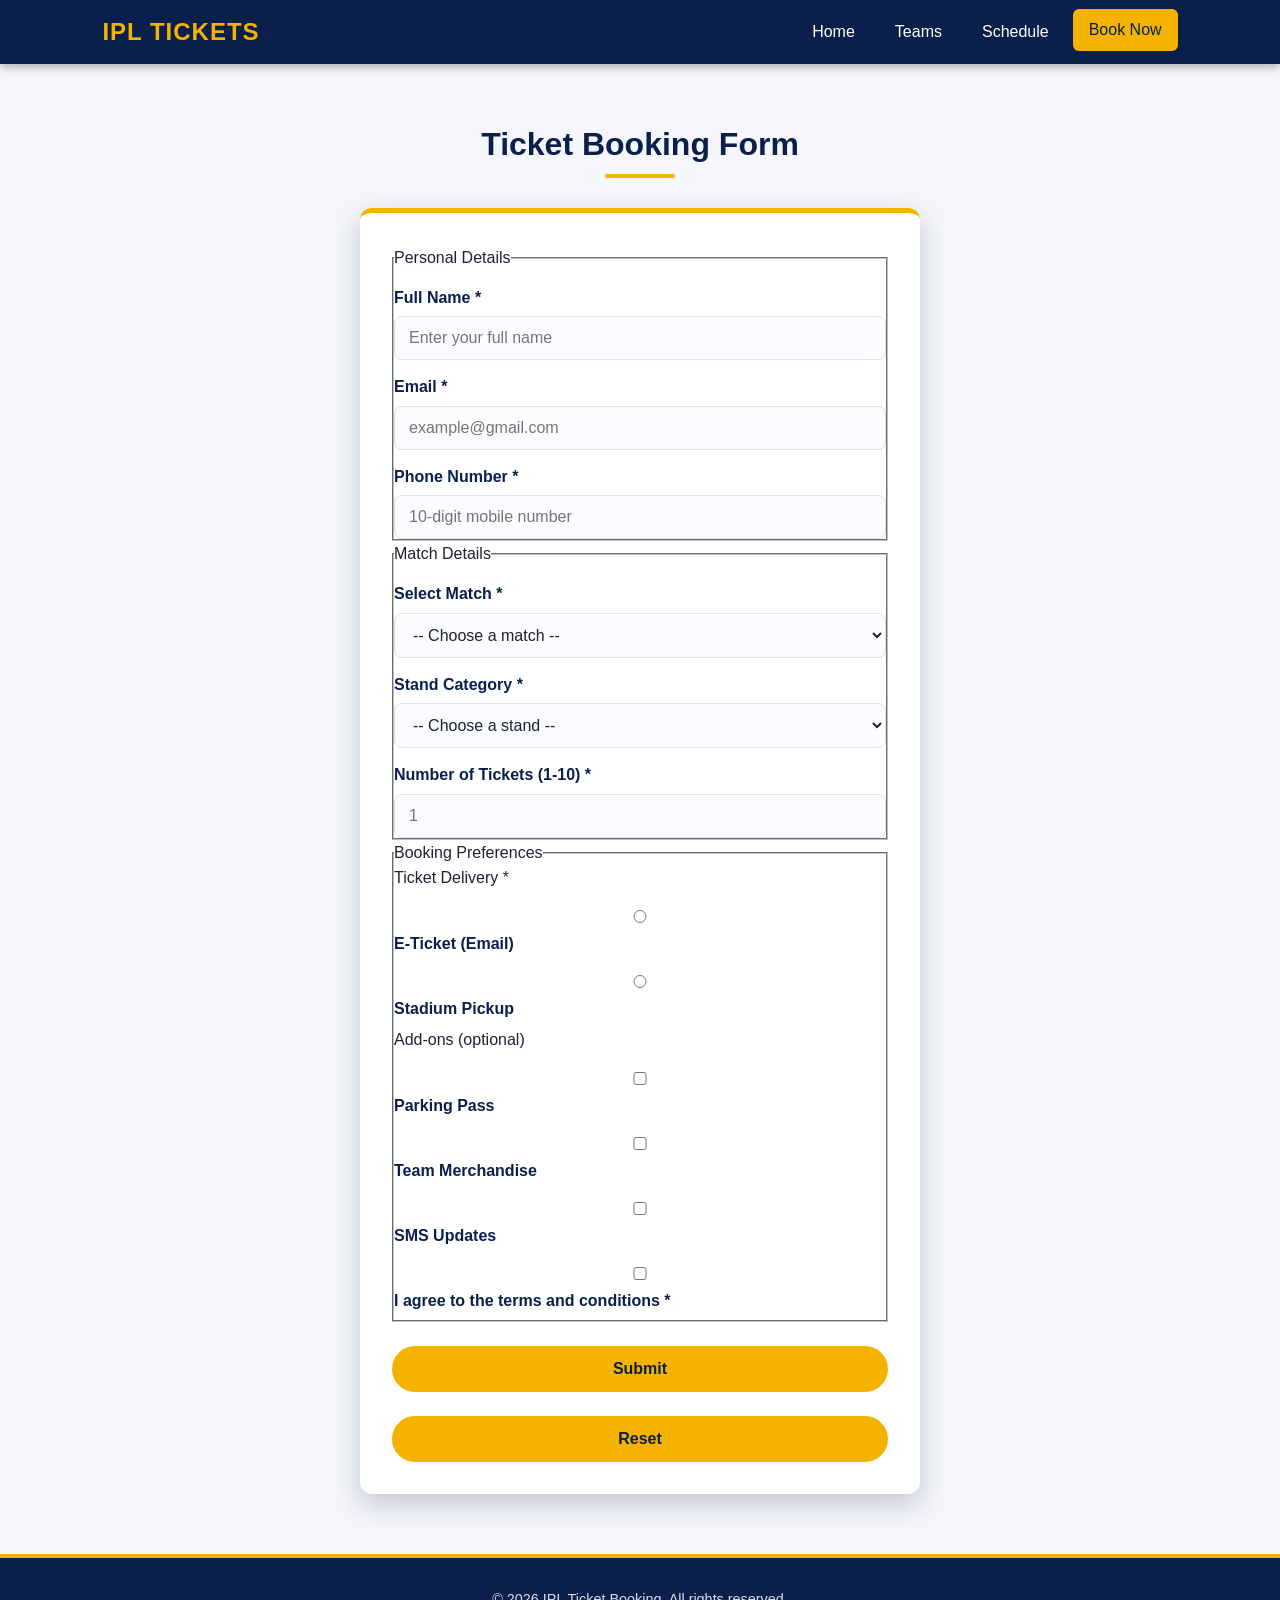
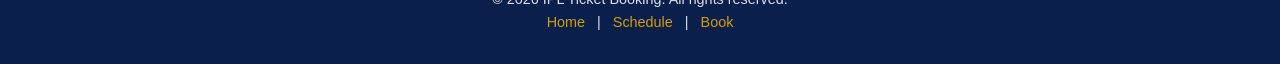
==== booking.html @ ba22db17 "Add booking form page with HTML5 validation" ====
<!DOCTYPE html>
<html lang="en">
<head>
  <meta charset="UTF-8">
  <meta name="viewport" content="width=device-width, initial-scale=1.0">
  <title>Book Tickets | IPL Ticket Booking</title>
  <link rel="stylesheet" href="styles.css">
</head>
<body>

  <!-- NAVBAR -->
  <nav class="navbar">
    <div class="logo">IPL TICKETS</div>
    <ul>
      <li><a href="index.html">Home</a></li>
      <li><a href="index.html#teams">Teams</a></li>
      <li><a href="index.html#schedule">Schedule</a></li>
      <li><a href="booking.html" class="active">Book Now</a></li>
    </ul>
  </nav>

  <!-- BOOKING FORM -->
  <section class="booking-section">
    <h2>Ticket Booking Form</h2>

    <form id="bookingForm" action="#" method="post">

      <!-- PERSONAL DETAILS -->
      <fieldset>
        <legend>Personal Details</legend>

        <label for="name">Full Name *</label>
        <input type="text" id="name" name="name"
               placeholder="Enter your full name"
               required minlength="3" maxlength="50"
               pattern="[A-Za-z ]+"
               title="Name should contain only letters and spaces (min 3 characters)">

        <label for="email">Email *</label>
        <input type="email" id="email" name="email"
               placeholder="example@gmail.com"
               required>

        <label for="phone">Phone Number *</label>
        <input type="tel" id="phone" name="phone"
               placeholder="10-digit mobile number"
               required minlength="10" maxlength="10"
               pattern="[6-9][0-9]{9}"
               title="Enter a valid 10-digit Indian mobile number starting with 6-9">
      </fieldset>

      <!-- MATCH DETAILS -->
      <fieldset>
        <legend>Match Details</legend>

        <label for="match">Select Match *</label>
        <select id="match" name="match" required>
          <option value="">-- Choose a match --</option>
          <option value="rcb-csk">RCB vs CSK - Bengaluru (05 Apr)</option>
          <option value="mi-kkr">MI vs KKR - Mumbai (08 Apr)</option>
          <option value="dc-srh">DC vs SRH - Delhi (10 Apr)</option>
          <option value="gt-rr">GT vs RR - Ahmedabad (12 Apr)</option>
        </select>

        <label for="stand">Stand Category *</label>
        <select id="stand" name="stand" required>
          <option value="">-- Choose a stand --</option>
          <option value="general">General Stand - ₹1,200</option>
          <option value="premium">Premium Stand - ₹2,500</option>
          <option value="vip">VIP Box - ₹5,000</option>
        </select>

        <label for="tickets">Number of Tickets (1-10) *</label>
        <input type="number" id="tickets" name="tickets"
               placeholder="1"
               required min="1" max="10">
      </fieldset>

      <!-- PREFERENCES -->
      <fieldset>
        <legend>Booking Preferences</legend>

        <p class="group-label">Ticket Delivery *</p>
        <div class="option-group">
          <label class="option">
            <input type="radio" name="delivery" value="e-ticket" required> E-Ticket (Email)
          </label>
          <label class="option">
            <input type="radio" name="delivery" value="pickup"> Stadium Pickup
          </label>
        </div>

        <p class="group-label">Add-ons (optional)</p>
        <div class="option-group">
          <label class="option">
            <input type="checkbox" name="addons" value="parking"> Parking Pass
          </label>
          <label class="option">
            <input type="checkbox" name="addons" value="merch"> Team Merchandise
          </label>
          <label class="option">
            <input type="checkbox" name="addons" value="sms"> SMS Updates
          </label>
        </div>

        <label class="option terms">
          <input type="checkbox" name="terms" required>
          I agree to the terms and conditions *
        </label>
      </fieldset>

      <!-- BUTTONS -->
      <div class="form-buttons">
        <button type="submit">Submit</button>
        <button type="reset" class="btn-reset">Reset</button>
      </div>

      <p id="successMsg" class="success-msg" hidden>
        ✅ Booking submitted successfully! Your tickets will be sent shortly.
      </p>
    </form>
  </section>

  <!-- FOOTER -->
  <footer>
    <p>&copy; 2026 IPL Ticket Booking. All rights reserved.</p>
    <p><a href="index.html">Home</a> | <a href="index.html#schedule">Schedule</a> | <a href="booking.html">Book</a></p>
  </footer>

  <!-- Runs only after browser's built-in HTML5 validation passes -->
  <script>
    const form = document.getElementById("bookingForm");
    const msg = document.getElementById("successMsg");

    form.addEventListener("submit", function (e) {
      e.preventDefault();
      msg.hidden = false;
      msg.scrollIntoView({ behavior: "smooth", block: "center" });
    });

    form.addEventListener("reset", function () {
      msg.hidden = true;
    });
  </script>

</body>
</html>
---- styles.css ----
/* ==========================================================
   IPL Ticket Booking - styles.css
   Theme: Dark Blue + Gold
   ========================================================== */

/* ---------- 1. CSS VARIABLES ---------- */
:root {
  --primary: #0b1f4d;        /* dark blue */
  --primary-light: #17327a;
  --accent: #f5b301;         /* gold */
  --accent-dark: #d99a00;
  --background: #f4f6fb;
  --surface: #ffffff;
  --text: #1c2333;
  --text-light: #ffffff;
  --muted: #6b7489;
  --border: #dfe3ee;
  --radius: 12px;
  --shadow: 0 4px 14px rgba(11, 31, 77, 0.12);
  --shadow-lg: 0 10px 28px rgba(11, 31, 77, 0.22);
  --nav-height: 64px;
}

/* ---------- 2. RESET & BASE ---------- */
* {
  margin: 0;
  padding: 0;
  box-sizing: border-box;
}

html {
  scroll-behavior: smooth;
}

body {
  font-family: "Segoe UI", Roboto, Arial, sans-serif;
  background: var(--background);
  color: var(--text);
  line-height: 1.6;
  padding-top: var(--nav-height); /* space for fixed navbar */
}

h1, h2, h3 {
  line-height: 1.25;
  color: var(--primary);
}

section {
  padding: 60px 8%;
}

section > h2 {
  text-align: center;
  font-size: 2rem;
  margin-bottom: 30px;
}

section > h2::after {
  content: "";
  display: block;
  width: 70px;
  height: 4px;
  background: var(--accent);
  border-radius: 4px;
  margin: 10px auto 0;
}

a {
  text-decoration: none;
}

img {
  max-width: 100%;
  display: block;
}

/* ---------- 3. NAVIGATION BAR ---------- */
nav,
.navbar {
  position: fixed;
  top: 0;
  left: 0;
  width: 100%;
  height: var(--nav-height);
  background: var(--primary);
  display: flex;
  align-items: center;
  justify-content: space-between;
  padding: 0 8%;
  z-index: 1000;
  box-shadow: 0 2px 10px rgba(0, 0, 0, 0.35);
}

.logo {
  color: var(--accent);
  font-size: 1.5rem;
  font-weight: 800;
  letter-spacing: 1px;
}

nav ul,
.navbar ul {
  list-style: none;
  display: flex;
  gap: 8px;
}

nav ul li a,
.navbar ul li a {
  color: var(--text-light);
  font-weight: 500;
  padding: 8px 16px;
  border-radius: 6px;
  display: inline-block;
  transition: background 0.3s ease, color 0.3s ease, transform 0.2s ease;
}

nav ul li a:hover,
.navbar ul li a:hover,
nav ul li a.active {
  background: var(--accent);
  color: var(--primary);
  transform: translateY(-2px);
}

/* ---------- 4. HERO / BANNER ---------- */
.hero,
.banner {
  min-height: 85vh;
  display: flex;
  flex-direction: column;
  align-items: center;
  justify-content: center;
  text-align: center;
  gap: 18px;
  padding: 80px 8%;
  color: var(--text-light);
  background: linear-gradient(135deg, var(--primary) 0%, var(--primary-light) 60%, #2a4aa8 100%);
}

.hero h1,
.banner h1 {
  color: var(--text-light);
  font-size: clamp(2rem, 5vw, 3.6rem);
}

.hero h1 span,
.banner h1 span {
  color: var(--accent);
}

.hero p,
.banner p {
  max-width: 620px;
  font-size: 1.1rem;
  opacity: 0.92;
}

/* ---------- 5. BUTTONS ---------- */
.btn,
button {
  display: inline-block;
  font-family: inherit;
  font-size: 1rem;
  font-weight: 700;
  padding: 12px 28px;
  border: 2px solid var(--accent);
  border-radius: 50px;
  background: var(--accent);
  color: var(--primary);
  cursor: pointer;
  transition: all 0.3s ease;
}

.btn:hover,
button:hover {
  background: var(--accent-dark);
  border-color: var(--accent-dark);
  transform: translateY(-3px);
  box-shadow: var(--shadow-lg);
}

.btn-outline {
  background: transparent;
  color: var(--text-light);
  border-color: var(--text-light);
}

.btn-outline:hover {
  background: var(--text-light);
  color: var(--primary);
  border-color: var(--text-light);
}

.hero-buttons {
  display: flex;
  gap: 16px;
  flex-wrap: wrap;
  justify-content: center;
  margin-top: 10px;
}

/* ---------- 6. CARDS (teams / featured matches) ---------- */
.cards,
.card-container {
  display: grid;
  grid-template-columns: repeat(auto-fit, minmax(250px, 1fr));
  gap: 24px;
}

.card {
  background: var(--surface);
  border: 1px solid var(--border);
  border-radius: var(--radius);
  padding: 24px;
  text-align: center;
  box-shadow: var(--shadow);
  transition: transform 0.3s ease, box-shadow 0.3s ease;
}

.card:hover {
  transform: translateY(-6px);
  box-shadow: var(--shadow-lg);
  border-color: var(--accent);
}

.card h3 {
  margin-bottom: 8px;
}

.card p {
  color: var(--muted);
  margin-bottom: 14px;
}

.card .price {
  display: block;
  font-size: 1.3rem;
  font-weight: 800;
  color: var(--accent-dark);
  margin-bottom: 14px;
}

/* ---------- 7. TABLES (match schedule) ---------- */
.table-wrapper {
  overflow-x: auto;
  border-radius: var(--radius);
  box-shadow: var(--shadow);
}

table {
  width: 100%;
  border-collapse: collapse;
  background: var(--surface);
  overflow: hidden;
}

thead {
  background: var(--primary);
  color: var(--accent);
}

th, td {
  padding: 14px 18px;
  text-align: left;
  border-bottom: 1px solid var(--border);
}

th {
  text-transform: uppercase;
  font-size: 0.85rem;
  letter-spacing: 1px;
}

tbody tr {
  transition: background 0.2s ease;
}

tbody tr:nth-child(even) {
  background: #f8f9fd;
}

tbody tr:hover {
  background: #fff6d6;
}

/* ---------- 8. FORMS (booking form) ---------- */
form {
  max-width: 560px;
  margin: 0 auto;
  background: var(--surface);
  padding: 32px;
  border-radius: var(--radius);
  border-top: 5px solid var(--accent);
  box-shadow: var(--shadow-lg);
}

form label {
  display: block;
  font-weight: 600;
  margin: 14px 0 6px;
  color: var(--primary);
}

form input,
form select,
form textarea {
  width: 100%;
  padding: 12px 14px;
  font-family: inherit;
  font-size: 1rem;
  border: 1.5px solid var(--border);
  border-radius: 8px;
  background: #fbfcff;
  color: var(--text);
  transition: border-color 0.25s ease, box-shadow 0.25s ease;
}

form input:focus,
form select:focus,
form textarea:focus {
  outline: none;
  border-color: var(--accent);
  box-shadow: 0 0 0 3px rgba(245, 179, 1, 0.25);
}

form button {
  width: 100%;
  margin-top: 24px;
}

/* ---------- 9. FOOTER ---------- */
footer {
  background: var(--primary);
  color: var(--text-light);
  text-align: center;
  padding: 30px 8%;
  border-top: 4px solid var(--accent);
}

footer a {
  color: var(--accent);
  margin: 0 8px;
}

footer a:hover {
  text-decoration: underline;
}

footer p {
  font-size: 0.9rem;
  opacity: 0.85;
}

/* ---------- 10. RESPONSIVE ---------- */
@media (max-width: 768px) {
  nav,
  .navbar {
    padding: 0 4%;
  }

  nav ul li a,
  .navbar ul li a {
    padding: 6px 10px;
    font-size: 0.9rem;
  }

  section {
    padding: 40px 5%;
  }

  th, td {
    padding: 10px;
    font-size: 0.9rem;
  }

  form {
    padding: 22px;
  }
}
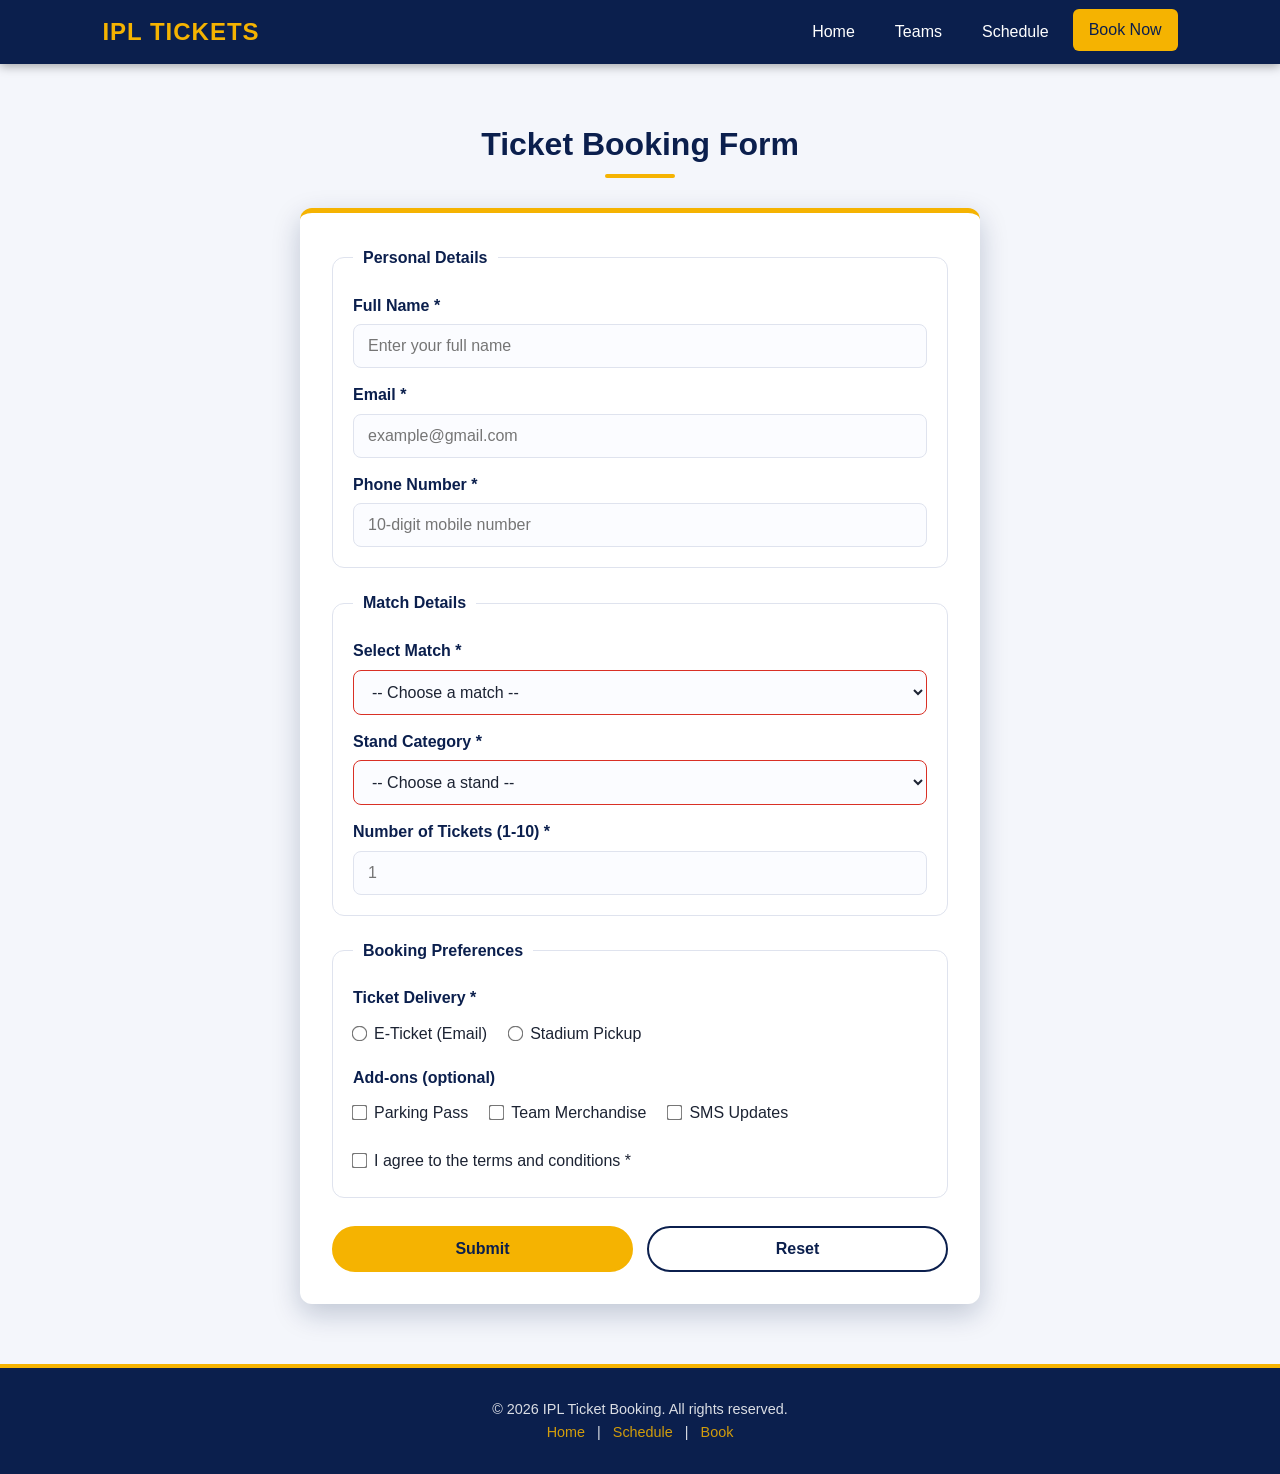
==== commit d0330781: "Add app.js with showToast() and smooth scrolling to booking form" ====
--- a/booking.html
+++ b/booking.html
@@ -127,21 +127,7 @@
     <p><a href="index.html">Home</a> | <a href="index.html#schedule">Schedule</a> | <a href="booking.html">Book</a></p>
   </footer>
 
-  <!-- Runs only after browser's built-in HTML5 validation passes -->
-  <script>
-    const form = document.getElementById("bookingForm");
-    const msg = document.getElementById("successMsg");
-
-    form.addEventListener("submit", function (e) {
-      e.preventDefault();
-      msg.hidden = false;
-      msg.scrollIntoView({ behavior: "smooth", block: "center" });
-    });
-
-    form.addEventListener("reset", function () {
-      msg.hidden = true;
-    });
-  </script>
+  <script src="app.js"></script>
 
 </body>
 </html>
--- a/styles.css
+++ b/styles.css
@@ -352,6 +352,161 @@
   opacity: 0.85;
 }
 
+/* ---------- 9b. BOOKING PAGE EXTRAS (Activity 3) ---------- */
+.booking-section {
+  min-height: 80vh;
+}
+
+.booking-section form {
+  max-width: 680px;
+}
+
+fieldset {
+  border: 1.5px solid var(--border);
+  border-radius: var(--radius);
+  padding: 8px 20px 20px;
+  margin-bottom: 22px;
+}
+
+legend {
+  padding: 0 10px;
+  font-weight: 700;
+  color: var(--primary);
+}
+
+.group-label {
+  font-weight: 600;
+  color: var(--primary);
+  margin: 14px 0 6px;
+}
+
+.option-group {
+  display: flex;
+  flex-wrap: wrap;
+  gap: 8px 22px;
+}
+
+form label.option {
+  display: flex;
+  align-items: center;
+  gap: 8px;
+  font-weight: 500;
+  color: var(--text);
+  margin: 4px 0;
+  cursor: pointer;
+}
+
+form input[type="radio"],
+form input[type="checkbox"] {
+  width: auto;
+  accent-color: var(--accent-dark);
+  transform: scale(1.2);
+}
+
+.terms {
+  margin-top: 18px !important;
+}
+
+.form-buttons {
+  display: flex;
+  gap: 14px;
+}
+
+.form-buttons button {
+  flex: 1;
+  margin-top: 6px;
+}
+
+.btn-reset {
+  background: transparent;
+  color: var(--primary);
+  border-color: var(--primary);
+}
+
+.btn-reset:hover {
+  background: var(--primary);
+  color: var(--text-light);
+  border-color: var(--primary);
+}
+
+/* Built-in validation feedback */
+form input:invalid:not(:placeholder-shown),
+form select:invalid:not(:focus) {
+  border-color: #d93025;
+}
+
+form input:valid:not(:placeholder-shown) {
+  border-color: #2e9e4f;
+}
+
+.success-msg {
+  margin-top: 20px;
+  padding: 14px;
+  border-radius: 8px;
+  background: #e6f6ec;
+  color: #1d6b38;
+  border: 1px solid #2e9e4f;
+  font-weight: 600;
+  text-align: center;
+}
+
+.success-msg[hidden] {
+  display: none;
+}
+
+/* ---------- 9c. TOAST + BOOK BUTTON (Activity 5) ---------- */
+section {
+  scroll-margin-top: var(--nav-height); /* keeps headings below the fixed navbar */
+}
+
+.btn-sm {
+  padding: 6px 20px;
+  font-size: 0.9rem;
+}
+
+#toast-container {
+  position: fixed;
+  bottom: 24px;
+  right: 24px;
+  display: flex;
+  flex-direction: column;
+  gap: 10px;
+  z-index: 2000;
+}
+
+.toast {
+  min-width: 260px;
+  max-width: 340px;
+  padding: 14px 18px;
+  border-radius: 8px;
+  border-left: 6px solid var(--accent);
+  background: var(--primary);
+  color: var(--text-light);
+  font-weight: 600;
+  box-shadow: var(--shadow-lg);
+  opacity: 0;
+  transform: translateX(40px);
+  transition: opacity 0.35s ease, transform 0.35s ease;
+}
+
+.toast.show {
+  opacity: 1;
+  transform: translateX(0);
+}
+
+.toast-success { border-left-color: #2e9e4f; }
+.toast-error   { border-left-color: #d93025; }
+.toast-info    { border-left-color: var(--accent); }
+
+@media (max-width: 768px) {
+  #toast-container {
+    left: 16px;
+    right: 16px;
+    bottom: 16px;
+  }
+  .toast { max-width: none; }
+}
+
 /* ---------- 10. RESPONSIVE ---------- */
 @media (max-width: 768px) {
   nav,
@@ -377,4 +532,4 @@
   form {
     padding: 22px;
   }
-}
+}
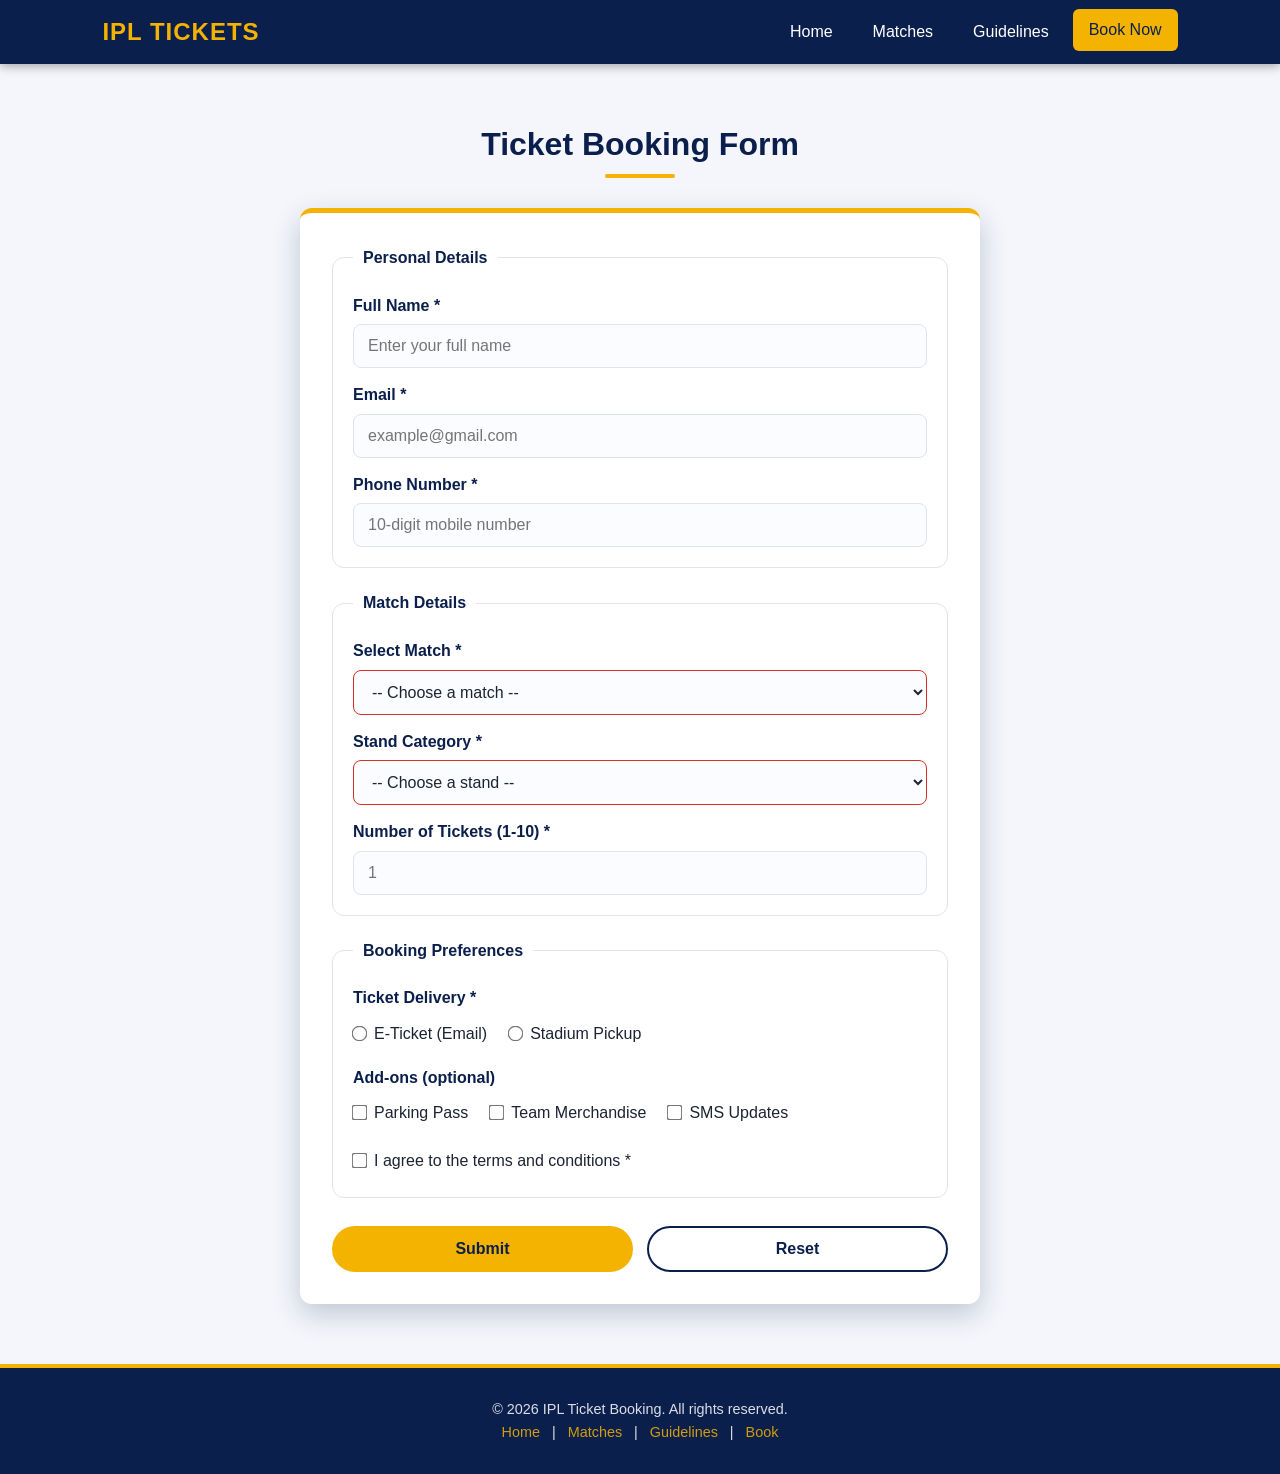
==== commit 92b1736a: "Add responsive layout with grid/flexbox, team filter, view toggle and hamburger menu" ====
--- a/booking.html
+++ b/booking.html
@@ -11,10 +11,16 @@
   <!-- NAVBAR -->
   <nav class="navbar">
     <div class="logo">IPL TICKETS</div>
-    <ul>
+
+    <button type="button" class="nav-toggle" id="navToggle"
+            aria-label="Toggle navigation menu" aria-expanded="false" aria-controls="navLinks">
+      <span></span><span></span><span></span>
+    </button>
+
+    <ul id="navLinks" class="nav-links">
       <li><a href="index.html">Home</a></li>
-      <li><a href="index.html#teams">Teams</a></li>
-      <li><a href="index.html#schedule">Schedule</a></li>
+      <li><a href="index.html#schedule">Matches</a></li>
+      <li><a href="index.html#guidelines">Guidelines</a></li>
       <li><a href="booking.html" class="active">Book Now</a></li>
     </ul>
   </nav>
@@ -60,6 +66,8 @@
           <option value="mi-kkr">MI vs KKR - Mumbai (08 Apr)</option>
           <option value="dc-srh">DC vs SRH - Delhi (10 Apr)</option>
           <option value="gt-rr">GT vs RR - Ahmedabad (12 Apr)</option>
+          <option value="csk-mi">CSK vs MI - Chennai (15 Apr)</option>
+          <option value="kkr-rcb">KKR vs RCB - Kolkata (18 Apr)</option>
         </select>
 
         <label for="stand">Stand Category *</label>
@@ -124,7 +132,7 @@
   <!-- FOOTER -->
   <footer>
     <p>&copy; 2026 IPL Ticket Booking. All rights reserved.</p>
-    <p><a href="index.html">Home</a> | <a href="index.html#schedule">Schedule</a> | <a href="booking.html">Book</a></p>
+    <p><a href="index.html">Home</a> | <a href="index.html#schedule">Matches</a> | <a href="index.html#guidelines">Guidelines</a> | <a href="booking.html">Book</a></p>
   </footer>
 
   <script src="app.js"></script>
--- a/styles.css
+++ b/styles.css
@@ -507,6 +507,94 @@
   .toast { max-width: none; }
 }
 
+/* ---------- 9d. BOOKING SUMMARY CARD (Activity 7) ---------- */
+.booking-layout {
+  display: grid;
+  grid-template-columns: 1.3fr 1fr;
+  gap: 28px;
+  align-items: start;
+  max-width: 1000px;
+  margin: 0 auto;
+}
+
+.booking-layout form {
+  max-width: none;
+  margin: 0;
+}
+
+.summary-card {
+  position: sticky;
+  top: calc(var(--nav-height) + 20px);
+  background: var(--primary);
+  color: var(--text-light);
+  border-radius: var(--radius);
+  padding: 28px;
+  border-top: 5px solid var(--accent);
+  box-shadow: var(--shadow-lg);
+}
+
+.summary-card h3 {
+  color: var(--accent);
+  margin-bottom: 16px;
+  font-size: 1.3rem;
+}
+
+.summary-row {
+  display: flex;
+  justify-content: space-between;
+  gap: 16px;
+  padding: 10px 0;
+  border-bottom: 1px dashed rgba(255, 255, 255, 0.25);
+}
+
+.summary-row dt {
+  opacity: 0.75;
+}
+
+.summary-row dd {
+  font-weight: 600;
+  text-align: right;
+}
+
+.summary-total {
+  display: flex;
+  justify-content: space-between;
+  align-items: center;
+  margin-top: 18px;
+  padding: 14px 16px;
+  border-radius: 8px;
+  background: rgba(245, 179, 1, 0.15);
+}
+
+.summary-total strong {
+  color: var(--accent);
+  font-size: 1.7rem;
+}
+
+.summary-note {
+  margin-top: 12px;
+  font-size: 0.85rem;
+  opacity: 0.7;
+}
+
+.summary-card.updated {
+  animation: pulse 0.5s ease;
+}
+
+@keyframes pulse {
+  0%   { box-shadow: 0 0 0 0 rgba(245, 179, 1, 0.6); }
+  100% { box-shadow: 0 0 0 18px rgba(245, 179, 1, 0); }
+}
+
+@media (max-width: 860px) {
+  .booking-layout {
+    grid-template-columns: 1fr;
+  }
+  .summary-card {
+    position: static;
+  }
+}
+
 /* ---------- 10. RESPONSIVE ---------- */
 @media (max-width: 768px) {
   nav,
@@ -532,4 +620,295 @@
   form {
     padding: 22px;
   }
+}
+
+
+/* ==========================================================
+   11. RESPONSIVE LAYOUT (Activity 8)
+   ========================================================== */
+
+/* ---------- Nav: hamburger button (hidden on desktop) ---------- */
+.nav-toggle {
+  display: none;
+  flex-direction: column;
+  justify-content: center;
+  gap: 5px;
+  width: 44px;
+  height: 44px;
+  padding: 10px;
+  background: transparent;
+  border: 2px solid var(--accent);
+  border-radius: 8px;
+  box-shadow: none;
+}
+
+.nav-toggle:hover {
+  background: rgba(245, 179, 1, 0.15);
+  border-color: var(--accent);
+  transform: none;
+  box-shadow: none;
+}
+
+.nav-toggle span {
+  display: block;
+  height: 3px;
+  width: 100%;
+  background: var(--accent);
+  border-radius: 3px;
+  transition: transform 0.3s ease, opacity 0.3s ease;
+}
+
+/* Hamburger turns into an X when the menu is open */
+.nav-toggle[aria-expanded="true"] span:nth-child(1) { transform: translateY(8px) rotate(45deg); }
+.nav-toggle[aria-expanded="true"] span:nth-child(2) { opacity: 0; }
+.nav-toggle[aria-expanded="true"] span:nth-child(3) { transform: translateY(-8px) rotate(-45deg); }
+
+/* ---------- Toolbar: team filter + grid/list toggle (Flexbox) ---------- */
+.toolbar {
+  display: flex;
+  justify-content: space-between;
+  align-items: flex-end;
+  flex-wrap: wrap;
+  gap: 16px;
+  max-width: 1100px;
+  margin: 0 auto 12px;
+}
+
+.filter-group {
+  display: flex;
+  flex-direction: column;
+  gap: 6px;
+  min-width: 260px;
+}
+
+.filter-group label {
+  font-weight: 600;
+  color: var(--primary);
+}
+
+.filter-group select {
+  padding: 11px 14px;
+  font-family: inherit;
+  font-size: 1rem;
+  border: 1.5px solid var(--border);
+  border-radius: 8px;
+  background: var(--surface);
+  color: var(--text);
+}
+
+.filter-group select:focus {
+  outline: none;
+  border-color: var(--accent);
+  box-shadow: 0 0 0 3px rgba(245, 179, 1, 0.25);
+}
+
+.view-toggle {
+  display: flex;
+  border: 2px solid var(--primary);
+  border-radius: 50px;
+  overflow: hidden;
+}
+
+.view-btn {
+  padding: 9px 22px;
+  border: none;
+  border-radius: 0;
+  background: transparent;
+  color: var(--primary);
+  font-size: 0.95rem;
+}
+
+.view-btn:hover {
+  background: rgba(11, 31, 77, 0.08);
+  transform: none;
+  box-shadow: none;
+}
+
+.view-btn.active,
+.view-btn.active:hover {
+  background: var(--primary);
+  color: var(--accent);
+}
+
+.match-count {
+  max-width: 1100px;
+  margin: 0 auto 18px;
+  color: var(--muted);
+  font-size: 0.95rem;
+}
+
+/* ---------- Match cards: CSS Grid ---------- */
+.match-grid {
+  display: grid;
+  grid-template-columns: repeat(3, 1fr);
+  gap: 24px;
+  max-width: 1100px;
+  margin: 0 auto;
+}
+
+.match-card {
+  display: flex;
+  flex-direction: column;
+  justify-content: space-between;
+  text-align: left;
+}
+
+.match-date {
+  display: inline-block;
+  margin-bottom: 8px;
+  padding: 3px 12px;
+  border-radius: 50px;
+  background: rgba(245, 179, 1, 0.2);
+  color: var(--primary);
+  font-size: 0.85rem;
+  font-weight: 700;
+}
+
+.match-card .price {
+  margin-bottom: 10px;
+}
+
+.match-card[hidden],
+.no-matches[hidden] {
+  display: none;
+}
+
+.no-matches {
+  max-width: 1100px;
+  margin: 20px auto 0;
+  padding: 24px;
+  text-align: center;
+  background: var(--surface);
+  border: 1px dashed var(--border);
+  border-radius: var(--radius);
+  color: var(--muted);
+}
+
+/* ---------- List view (toggled with JS class) ---------- */
+.match-grid.list-view {
+  grid-template-columns: 1fr;
+  gap: 14px;
+}
+
+.match-grid.list-view .match-card {
+  flex-direction: row;
+  align-items: center;
+  gap: 20px;
+  padding: 16px 24px;
+}
+
+.match-grid.list-view .match-info {
+  flex: 1;
+}
+
+.match-grid.list-view .match-card p {
+  margin-bottom: 0;
+}
+
+.match-grid.list-view .match-action {
+  display: flex;
+  align-items: center;
+  gap: 18px;
+}
+
+.match-grid.list-view .match-card .price {
+  margin-bottom: 0;
+  white-space: nowrap;
+}
+
+/* ---------- Guidelines: 3-column CSS Grid ---------- */
+.guidelines-grid {
+  display: grid;
+  grid-template-columns: repeat(3, 1fr);
+  gap: 24px;
+  max-width: 1100px;
+  margin: 0 auto;
+}
+
+.guide-card {
+  text-align: left;
+  border-top: 4px solid var(--accent);
+}
+
+.guide-icon {
+  font-size: 2rem;
+  margin-bottom: 8px;
+}
+
+.guide-card p {
+  margin-bottom: 0;
+}
+
+/* ---------- TABLET (up to 900px): everything stacks to ONE column ---------- */
+@media (max-width: 900px) {
+  .match-grid,
+  .guidelines-grid,
+  .booking-layout {
+    grid-template-columns: 1fr;
+  }
+
+  .toolbar {
+    flex-direction: column;
+    align-items: stretch;
+  }
+
+  .view-toggle {
+    align-self: flex-start;
+  }
+}
+
+/* ---------- PHONE (up to 768px): hamburger menu ---------- */
+@media (max-width: 768px) {
+  .nav-toggle {
+    display: flex;
+  }
+
+  .nav-links,
+  .navbar .nav-links {
+    position: absolute;
+    top: var(--nav-height);
+    left: 0;
+    width: 100%;
+    flex-direction: column;
+    gap: 0;
+    background: var(--primary);
+    max-height: 0;
+    overflow: hidden;
+    transition: max-height 0.35s ease;
+  }
+
+  /* JS adds the .open class to show the menu */
+  .nav-links.open,
+  .navbar .nav-links.open {
+    max-height: 320px;
+    border-top: 1px solid rgba(255, 255, 255, 0.15);
+    box-shadow: 0 8px 14px rgba(0, 0, 0, 0.35);
+  }
+
+  .navbar .nav-links li a {
+    display: block;
+    padding: 16px 8%;
+    font-size: 1rem;
+    border-radius: 0;
+  }
+
+  .navbar .nav-links li a:hover,
+  .navbar .nav-links li a.active {
+    transform: none;
+  }
+
+  .match-grid.list-view .match-card {
+    flex-direction: column;
+    align-items: flex-start;
+    gap: 10px;
+  }
+
+  .match-grid.list-view .match-action {
+    width: 100%;
+    justify-content: space-between;
+  }
+
+  .filter-group {
+    min-width: 0;
+  }
 }
